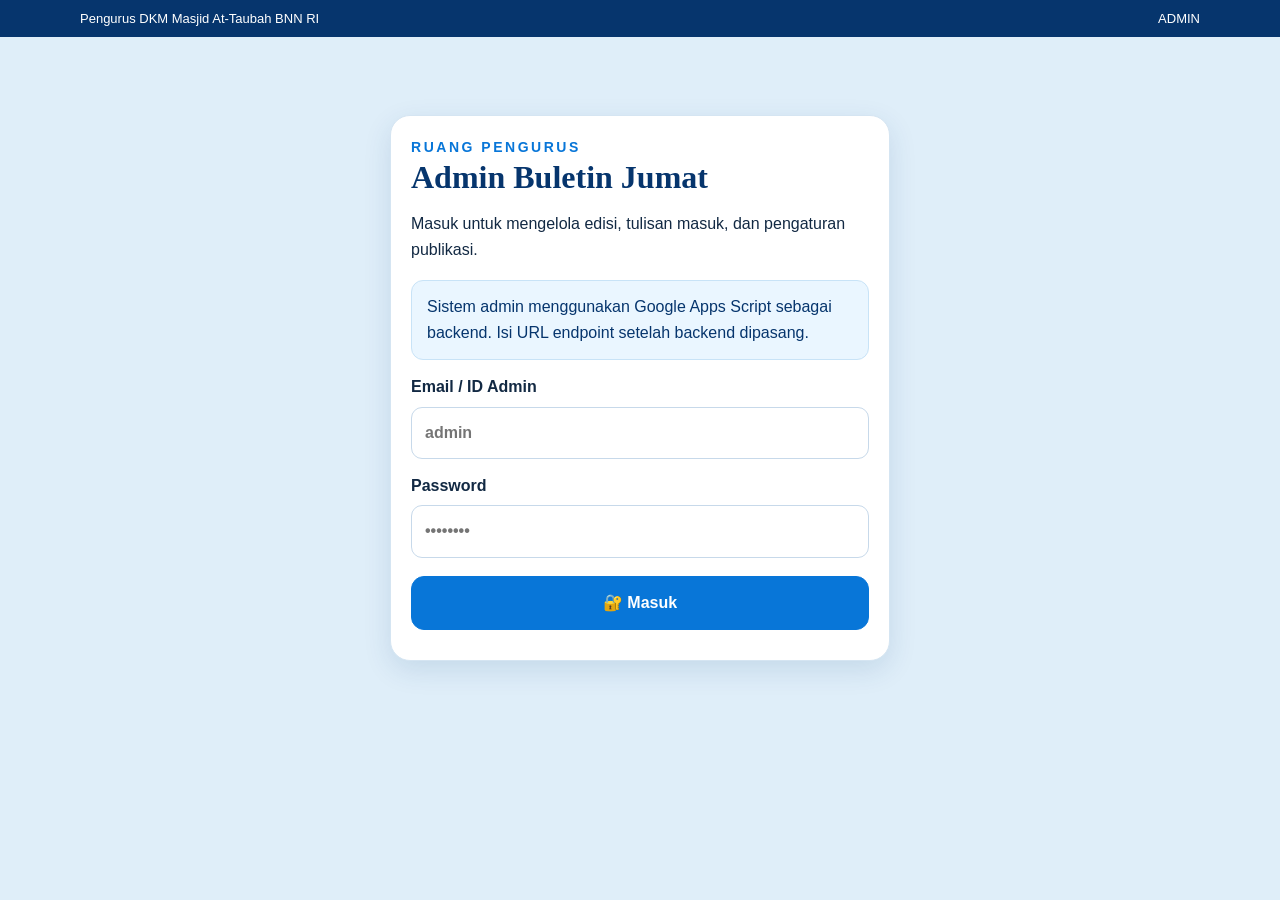
==== admin/index.html @ b2e0b0b0 "Add files via upload" ====
<!doctype html>
<html lang="id">
<head>
<meta charset="utf-8"><meta name="viewport" content="width=device-width,initial-scale=1">
<meta name="theme-color" content="#06356d">
<title>Admin — Buletin Jumat At-Taubah</title>
<link rel="stylesheet" href="../css/style.css">
<style>
.admin-shell{max-width:1100px;margin:0 auto;padding:18px 0 40px}
.admin-head{display:flex;justify-content:space-between;align-items:center;gap:12px;margin-bottom:16px}
.admin-title{font:700 32px/1.1 Georgia,serif;color:var(--navy);margin:0}
.admin-grid{display:grid;grid-template-columns:260px 1fr;gap:16px}
.admin-nav{background:#fff;border:1px solid var(--line);border-radius:18px;padding:12px;box-shadow:0 8px 24px rgba(8,66,120,.08);height:max-content}
.admin-nav button{width:100%;border:0;background:transparent;padding:12px;text-align:left;border-radius:10px;font-weight:800;color:var(--navy);cursor:pointer}
.admin-nav button.active,.admin-nav button:hover{background:var(--sky)}
.admin-panel{background:#fff;border:1px solid var(--line);border-radius:18px;padding:22px;box-shadow:0 8px 24px rgba(8,66,120,.08)}
.admin-panel h2{font:700 26px/1.15 Georgia,serif;color:var(--navy);margin:0 0 14px}
.statgrid{display:grid;grid-template-columns:repeat(3,1fr);gap:12px}
.stat{padding:16px;border:1px solid var(--line);border-radius:14px;background:linear-gradient(145deg,#fff,#f3f9ff)}
.stat b{display:block;font-size:28px;color:var(--blue)}
.data-list{display:grid;gap:10px;margin-top:14px}
.data-item{padding:14px;border:1px solid var(--line);border-radius:12px;background:#fbfdff}
.data-item strong{color:var(--navy)}
.row{display:grid;grid-template-columns:1fr 1fr;gap:12px}
.admin-table{width:100%;border-collapse:collapse;margin-top:12px;font-size:14px}
.admin-table th,.admin-table td{border-bottom:1px solid var(--line);padding:10px;text-align:left;vertical-align:top}
.hidden{display:none!important}
.login-card{max-width:500px;margin:60px auto}
.admin-note{margin:10px 0}
textarea.admin-area{min-height:280px}
@media(max-width:760px){
 .admin-grid{grid-template-columns:1fr}.statgrid,.row{grid-template-columns:1fr}
 .admin-head{align-items:flex-start;flex-direction:column}
}
</style>
</head>
<body>
<div class="top"><div class="wrap"><span>Pengurus DKM Masjid At-Taubah BNN RI</span><span>ADMIN</span></div></div>
<main class="wrap admin-shell">
<section id="loginView" class="card login-card cardpad">
<div class="eyebrow" style="color:var(--blue)">Ruang Pengurus</div>
<h1 class="admin-title">Admin Buletin Jumat</h1>
<p>Masuk untuk mengelola edisi, tulisan masuk, dan pengaturan publikasi.</p>
<div class="info">Sistem admin menggunakan Google Apps Script sebagai backend. Isi URL endpoint setelah backend dipasang.</div>
<label>Email / ID Admin<input id="loginUser" autocomplete="username" placeholder="admin"></label>
<label>Password<input id="loginPass" type="password" autocomplete="current-password" placeholder="••••••••"></label>
<button class="btn primary" style="margin-top:18px;width:100%" onclick="login()">🔐 Masuk</button>
<div id="loginMsg" class="admin-note"></div>
</section>

<section id="dashboardView" class="hidden">
<div class="admin-head"><div><div class="eyebrow" style="color:var(--blue)">Dashboard Pengurus</div><h1 class="admin-title">Kontrol Buletin Jumat</h1></div><button class="btn" onclick="logout()">Keluar</button></div>
<div class="admin-grid">
<nav class="admin-nav">
<button class="active" data-tab="overview">📊 Ringkasan</button>
<button data-tab="editions">🕌 Kelola Edisi</button>
<button data-tab="submissions">✍️ Tulisan Masuk</button>
<button data-tab="settings">⚙️ Pengaturan</button>
</nav>
<div>
<section id="tab-overview" class="admin-panel tab">
<h2>Ringkasan</h2>
<div class="statgrid"><div class="stat"><span>Edisi terbit</span><b id="statEditions">—</b></div><div class="stat"><span>Tulisan masuk</span><b id="statSubmissions">—</b></div><div class="stat"><span>Edisi terbaru</span><b id="statLatest">—</b></div></div>
<div class="data-list" id="overviewList"></div>
</section>

<section id="tab-editions" class="admin-panel tab hidden">
<h2>Kelola Edisi</h2>
<div class="info admin-note">Buat edisi Jumat berikutnya dari panel ini. Data disimpan di backend dan dapat diterbitkan ke struktur publik sesuai konfigurasi GitHub.</div>
<div class="row">
<label>Nomor edisi<input id="edNo" placeholder="002"></label>
<label>Tanggal Jumat<input id="edDate" type="date"></label>
</div>
<label>Judul tema<input id="edTitle" placeholder="Judul Buletin Jumat"></label>
<label>Ayat Arab<textarea id="edAyah" class="admin-area" placeholder="Teks Arab ayat"></textarea></label>
<label>Terjemahan ayat<textarea id="edAyahTrans" placeholder="Terjemahan ayat"></textarea></label>
<label>Referensi ayat<input id="edAyahRef" placeholder="QS. ..."></label>
<label>Hadis Arab<textarea id="edHadith" class="admin-area" placeholder="Teks Arab hadis"></textarea></label>
<label>Terjemahan hadis<textarea id="edHadithTrans" placeholder="Terjemahan hadis"></textarea></label>
<label>Referensi hadis<input id="edHadithRef" placeholder="HR. ..."></label>
<label>Renungan utama<textarea id="edArticle" class="admin-area" placeholder="Isi renungan"></textarea></label>
<label>Untuk direnungkan<textarea id="edReflection" placeholder="Satu poin per baris"></textarea></label>
<label>Doa Arab<textarea id="edDoa" class="admin-area" placeholder="Teks Arab doa"></textarea></label>
<label>Terjemahan doa<textarea id="edDoaTrans" placeholder="Terjemahan doa"></textarea></label>
<label>Referensi doa<input id="edDoaRef" placeholder="QS. ..."></label>
<div class="form-actions"><button class="btn primary" onclick="saveEdition()">💾 Simpan Edisi</button><button class="btn wa" onclick="publishEdition()">🚀 Terbitkan Edisi</button></div>
<div id="editionMsg" class="admin-note"></div>
<div id="editionList" class="data-list"></div>
</section>

<section id="tab-submissions" class="admin-panel tab hidden">
<h2>Tulisan Masuk</h2>
<div class="info">Karena pengiriman publik dilakukan melalui WhatsApp, admin dapat mencatat naskah yang masuk di sini setelah diterima, lalu memberi status proses.</div>
<div class="data-list" id="submissionList"></div>
</section>

<section id="tab-settings" class="admin-panel tab hidden">
<h2>Pengaturan</h2>
<label>Nomor WhatsApp Redaksi<input id="waNumber" placeholder="628xxxxxxxxxx"></label>
<label>Nama Redaksi<input id="redactionName" placeholder="Redaksi Buletin Jumat"></label>
<label>URL backend Apps Script<input id="apiUrl" placeholder="https://script.google.com/macros/s/.../exec"></label>
<div class="form-actions"><button class="btn primary" onclick="saveSettings()">💾 Simpan Pengaturan</button></div>
<div id="settingsMsg" class="admin-note"></div>
</section>
</div></div>
</section>
</main>
<script>
const KEY="bt_admin_token";
let API = localStorage.getItem("bt_api_url") || "";

function apiFetch(action, options={}){
  if(!API) return Promise.reject(new Error("URL backend belum diatur."));
  const sep=API.includes("?")?"&":"?";
  const token=localStorage.getItem(KEY)||"";
  const url=API+sep+"action="+encodeURIComponent(action)+"&token="+encodeURIComponent(token);
  return fetch(url,options).then(r=>r.json());
}
function showLoginMsg(t,ok=false){document.getElementById("loginMsg").innerHTML='<div class="'+(ok?'info':'notice')+'">'+t+'</div>'}
function login(){
  const u=document.getElementById("loginUser").value.trim(), p=document.getElementById("loginPass").value;
  if(!API){showLoginMsg("Backend belum diatur. Isi URL backend pada konfigurasi browser atau pasang Apps Script terlebih dahulu.");return;}
  apiFetch("login",{method:"POST",headers:{"Content-Type":"application/json"},body:JSON.stringify({user:u,password:p})})
  .then(d=>{if(!d.ok)throw new Error(d.message||"Login gagal");localStorage.setItem(KEY,d.token);showDashboard();})
  .catch(e=>showLoginMsg(e.message));
}
function showDashboard(){document.getElementById("loginView").classList.add("hidden");document.getElementById("dashboardView").classList.remove("hidden");loadAll();}
function logout(){localStorage.removeItem(KEY);location.reload();}
document.querySelectorAll(".admin-nav button").forEach(b=>b.onclick=()=>{
 document.querySelectorAll(".admin-nav button").forEach(x=>x.classList.remove("active"));b.classList.add("active");
 document.querySelectorAll(".tab").forEach(x=>x.classList.add("hidden"));
 document.getElementById("tab-"+b.dataset.tab).classList.remove("hidden");
});
function loadAll(){
 apiFetch("dashboard").then(d=>{
  if(!d.ok)throw new Error(d.message);
  document.getElementById("statEditions").textContent=d.editions.length;
  document.getElementById("statSubmissions").textContent=d.submissions.length;
  document.getElementById("statLatest").textContent=d.latest||"—";
  document.getElementById("overviewList").innerHTML=d.editions.slice(0,5).map(e=>`<div class="data-item"><strong>Edisi ${e.no}</strong> — ${e.title}<br><span class="src">${e.date||""} • ${e.status||"draft"}</span></div>`).join("")||'<div class="info">Belum ada data.</div>';
  renderEditions(d.editions);renderSubmissions(d.submissions);renderSettings(d.settings);
 }).catch(e=>{document.getElementById("overviewList").innerHTML='<div class="notice">'+e.message+'</div>'});
}
function renderEditions(list){document.getElementById("editionList").innerHTML=list.map(e=>`<div class="data-item"><strong>Edisi ${e.no}</strong> — ${e.title}<br><span class="src">${e.date||""} • ${e.status||"draft"}</span><br><button class="btn" style="margin-top:8px" onclick='loadEdition(${JSON.stringify(e.no)})'>Edit</button></div>`).join("")||'<div class="info">Belum ada edisi.</div>'}
function renderSubmissions(list){document.getElementById("submissionList").innerHTML=list.map(s=>`<div class="data-item"><strong>${escapeHtml(s.title||"Tanpa judul")}</strong><br>${escapeHtml(s.name||"")} • ${escapeHtml(s.wa||"")}<br><span class="src">${escapeHtml(s.status||"Masuk")} • ${escapeHtml(s.created||"")}</span></div>`).join("")||'<div class="info">Belum ada tulisan tercatat.</div>'}
function renderSettings(s){if(!s)return;document.getElementById("waNumber").value=s.waNumber||"";document.getElementById("redactionName").value=s.redactionName||"";document.getElementById("apiUrl").value=API}
function escapeHtml(x){return String(x).replace(/[&<>"']/g,m=>({"&":"&amp;","<":"&lt;",">":"&gt;","\"":"&quot;","'":"&#039;"}[m]))}
function payloadEdition(){
 return {no:document.getElementById("edNo").value.trim(),date:document.getElementById("edDate").value,title:document.getElementById("edTitle").value,
 ayah:document.getElementById("edAyah").value,ayahTrans:document.getElementById("edAyahTrans").value,ayahRef:document.getElementById("edAyahRef").value,
 hadith:document.getElementById("edHadith").value,hadithTrans:document.getElementById("edHadithTrans").value,hadithRef:document.getElementById("edHadithRef").value,
 article:document.getElementById("edArticle").value,reflection:document.getElementById("edReflection").value,doa:document.getElementById("edDoa").value,doaTrans:document.getElementById("edDoaTrans").value,doaRef:document.getElementById("edDoaRef").value};
}
function saveEdition(){apiFetch("saveEdition",{method:"POST",headers:{"Content-Type":"application/json"},body:JSON.stringify(payloadEdition())}).then(d=>{document.getElementById("editionMsg").innerHTML='<div class="'+(d.ok?'info':'notice')+'">'+d.message+'</div>';if(d.ok)loadAll()}).catch(e=>document.getElementById("editionMsg").innerHTML='<div class="notice">'+e.message+'</div>')}
function publishEdition(){apiFetch("publishEdition",{method:"POST",headers:{"Content-Type":"application/json"},body:JSON.stringify(payloadEdition())}).then(d=>{document.getElementById("editionMsg").innerHTML='<div class="'+(d.ok?'info':'notice')+'">'+d.message+'</div>';if(d.ok)loadAll()}).catch(e=>document.getElementById("editionMsg").innerHTML='<div class="notice">'+e.message+'</div>')}
function loadEdition(no){apiFetch("getEdition",{method:"POST",headers:{"Content-Type":"application/json"},body:JSON.stringify({no})}).then(d=>{if(!d.ok)throw new Error(d.message);const e=d.edition;for(const [id,val] of Object.entries({edNo:e.no,edDate:e.date,edTitle:e.title,edAyah:e.ayah,edAyahTrans:e.ayahTrans,edAyahRef:e.ayahRef,edHadith:e.hadith,edHadithTrans:e.hadithTrans,edHadithRef:e.hadithRef,edArticle:e.article,edReflection:e.reflection,edDoa:e.doa,edDoaTrans:e.doaTrans,edDoaRef:e.doaRef}))document.getElementById(id).value=val||"";window.scrollTo({top:document.getElementById("tab-editions").offsetTop-20,behavior:"smooth"})}).catch(e=>alert(e.message))}
function saveSettings(){
 const data={waNumber:document.getElementById("waNumber").value.trim(),redactionName:document.getElementById("redactionName").value.trim()};
 API=document.getElementById("apiUrl").value.trim();localStorage.setItem("bt_api_url",API);
 if(!API){document.getElementById("settingsMsg").innerHTML='<div class="notice">URL backend belum diisi.</div>';return;}
 apiFetch("saveSettings",{method:"POST",headers:{"Content-Type":"application/json"},body:JSON.stringify(data)}).then(d=>document.getElementById("settingsMsg").innerHTML='<div class="'+(d.ok?'info':'notice')+'">'+d.message+'</div>').catch(e=>document.getElementById("settingsMsg").innerHTML='<div class="notice">'+e.message+'</div>')
}
if(localStorage.getItem(KEY) && API) showDashboard();
</script>
</body></html>
---- css/style.css ----
:root{
--blue:#0876d8;--blue2:#075bb3;--navy:#06356d;--sky:#eaf6ff;
--gold:#d8ad4b;--gold-light:#f6e4ad;--green:#159149;--ink:#122943;
--muted:#687b91;--line:#d5e5f2;--white:#fff;--danger:#a33a3a;
}
*{box-sizing:border-box}
html{scroll-behavior:smooth}
body{margin:0;background:#dfeef9;color:var(--ink);font-family:Arial,Helvetica,sans-serif;line-height:1.65}
a{color:inherit;text-decoration:none}
button,input,select,textarea{font:inherit}
.wrap{width:min(1120px,calc(100% - 24px));margin:auto}

.top{background:var(--navy);color:#fff;font-size:13px;padding:8px 0}
.top .wrap{display:flex;justify-content:space-between;gap:12px}

.mast{
background:
radial-gradient(circle at 13% 20%,rgba(255,255,255,.16),transparent 24%),
radial-gradient(circle at 92% 8%,rgba(255,255,255,.16),transparent 30%),
linear-gradient(125deg,#065eb9,#0a87e8 60%,#dcefff);
color:#fff;position:relative;overflow:hidden
}
.mast:after{content:"";position:absolute;left:-4%;right:-4%;bottom:-105px;height:180px;background:rgba(255,255,255,.11);border-radius:50%}
.mast-inner{position:relative;z-index:2;display:grid;grid-template-columns:170px 1fr 270px;align-items:center;gap:22px;padding:28px 0 36px}
.logo{width:145px;height:145px;object-fit:cover;border:5px solid rgba(255,255,255,.85);border-radius:18px;box-shadow:0 12px 30px rgba(0,30,80,.24)}
.eyebrow{letter-spacing:.18em;text-transform:uppercase;font-size:14px;font-weight:900}
.bigtitle{font-family:Georgia,"Times New Roman",serif;font-size:clamp(42px,7vw,78px);line-height:.84;margin:8px 0 13px}
.bigtitle span{display:block}
.brandline{font-size:22px;font-weight:900;letter-spacing:.05em}
.tagline{font-style:italic;opacity:.93;margin-top:5px}
.mast-quote{font:19px/1.45 Georgia,"Times New Roman",serif;border-left:3px solid var(--gold-light);padding:18px 0 18px 18px}

.edbar{background:var(--navy);color:#fff}
.edbar .wrap{display:flex;justify-content:space-between;gap:12px;flex-wrap:wrap;padding:11px 0;font-size:13px;font-weight:900}

.page{padding:22px 0}
.layout{display:grid;grid-template-columns:1fr 1.25fr;gap:18px}
.card{background:#fff;border:1px solid var(--line);border-radius:20px;box-shadow:0 9px 28px rgba(8,66,120,.12);overflow:hidden}
.cardpad{padding:20px}
.ribbon{display:inline-flex;align-items:center;gap:9px;background:linear-gradient(90deg,var(--blue2),var(--blue));color:#fff;padding:9px 16px;border-radius:0 14px 14px 0;font-weight:900;letter-spacing:.03em}
.ribbon i{font-style:normal;font-size:19px}
.ayah{background:linear-gradient(145deg,#fbfeff,#e8f5ff)}
.ayahbody{text-align:center;padding:18px 20px 22px}
.ar{direction:rtl;text-align:center;font-family:"Noto Naskh Arabic","Amiri","Traditional Arabic",serif;font-size:clamp(31px,5vw,51px);line-height:1.9}
.ar.small{font-size:28px}
.trans{font:18px/1.55 Georgia,"Times New Roman",serif;margin:8px auto;max-width:700px}
.src{font-size:13px;color:var(--muted);font-weight:800}
.hadithbody{padding:17px 20px 20px;background:linear-gradient(145deg,#fff,#f5faff)}
.hadithbody .ar{font-size:29px}

.article{position:relative}
.article h1{font:700 34px/1.1 Georgia,"Times New Roman",serif;margin:10px 0 5px;color:var(--navy)}
.by{color:var(--muted);font-size:13px;margin-bottom:15px}
.article p{font-size:16px;margin:0 0 14px}
.quote{background:#f2f8fd;border-left:5px solid var(--gold);padding:16px 18px;margin:18px 0;border-radius:0 14px 14px 0;font:italic 18px/1.5 Georgia,"Times New Roman",serif}
.sidequote{background:linear-gradient(160deg,#f9fcff,#e7f4ff);text-align:center;padding:22px}
.sidequote .mark{font:700 60px/1 Georgia,serif;color:var(--blue)}
.sidequote p{font:20px/1.55 Georgia,serif;margin:5px 0}

.lower{display:grid;grid-template-columns:1fr 1fr;gap:18px;margin-top:18px}
.reflection{background:#fffdf7}
.reflection li{margin:10px 0}
.doa{background:linear-gradient(145deg,#f7fcff,#eaf7ff)}

.donation{margin-top:18px;background:linear-gradient(135deg,#f8fcff,#e7f4ff)}
.donation-grid{display:grid;grid-template-columns:1fr 300px;gap:18px;align-items:center;padding:20px}
.donation h2{font:700 28px/1.1 Georgia,serif;margin:5px 0 10px;color:var(--navy)}
.checks{list-style:none;padding:0;margin:15px 0}
.checks li{margin:7px 0}
.checks li:before{content:"✓";display:inline-grid;place-items:center;width:21px;height:21px;border-radius:50%;background:var(--green);color:#fff;font-weight:900;margin-right:8px}
.qris{background:#fff;border:2px dashed #a8c6df;border-radius:18px;min-height:285px;display:grid;place-items:center;text-align:center;padding:18px}
.qr-placeholder{width:180px;height:180px;border:2px solid #a8c6df;border-radius:14px;display:grid;place-items:center;background:#f8fbff;color:var(--blue2);font-weight:900}

.actions{display:grid;grid-template-columns:1fr 1fr;gap:10px;margin-top:18px}
.btn{display:flex;justify-content:center;align-items:center;gap:8px;padding:13px 12px;border-radius:13px;border:1px solid #bdd5ed;background:#fff;color:var(--navy);font-weight:900;cursor:pointer;text-align:center}
.btn.primary{background:var(--blue);border-color:var(--blue);color:#fff}
.btn.wa{background:var(--green);border-color:var(--green);color:#fff}
.btn.danger{color:var(--danger)}
.btn:focus{outline:3px solid rgba(8,118,216,.18);outline-offset:2px}
.submit{margin-top:18px;background:#fff;border-radius:18px;border:1px solid var(--line);padding:16px 18px;display:flex;justify-content:space-between;align-items:center;gap:12px;box-shadow:0 7px 20px rgba(8,66,120,.08)}

.footer{margin-top:22px;background:linear-gradient(135deg,#042e60,#087bdc);color:#fff;position:relative;overflow:hidden}
.footer:after{content:"";position:absolute;left:0;right:0;bottom:0;height:95px;background:rgba(255,255,255,.06);clip-path:polygon(0 70%,5% 50%,10% 68%,16% 45%,22% 67%,28% 48%,35% 70%,42% 42%,49% 69%,57% 45%,64% 70%,71% 47%,78% 68%,85% 42%,92% 70%,100% 48%,100% 100%,0 100%)}
.footer .wrap{position:relative;z-index:2;padding:26px 0 34px;display:flex;justify-content:space-between;gap:20px}
.footer strong{font-size:18px}.footer small{opacity:.88}

.notice{padding:13px 15px;background:#fff8e3;border:1px solid #efd28a;border-radius:12px;color:#5c4a19}
.info{padding:13px 15px;background:var(--sky);border:1px solid #c8e3f7;border-radius:12px;color:var(--navy)}
.form-page{padding:20px 0}
.form-card{max-width:900px;margin:0 auto;background:#fff;border-radius:20px;padding:24px;box-shadow:0 9px 28px rgba(8,66,120,.12);border:1px solid var(--line)}
.form-title{font:700 34px/1.1 Georgia,serif;color:var(--navy);margin:8px 0}
.section-label{margin-top:24px;color:var(--navy);font-weight:900;border-bottom:2px solid #e1edf6;padding-bottom:7px}
label{display:block;font-weight:800;margin-top:14px}
input,select,textarea{width:100%;padding:12px 13px;border:1px solid #c7d9ea;border-radius:11px;margin-top:6px;background:#fff}
input:focus,select:focus,textarea:focus{outline:3px solid rgba(8,118,216,.12);border-color:var(--blue)}
textarea{min-height:190px;resize:vertical}
input[type=file]{padding:9px}
.checkline{font-weight:500!important;display:flex;gap:9px;align-items:flex-start}
.checkline input{width:auto;margin-top:6px}
.form-actions{display:grid;grid-template-columns:1fr 1fr;gap:10px;margin-top:20px}
.status{margin-top:16px}
.archive{display:grid;grid-template-columns:repeat(3,1fr);gap:14px}
.archive .card{padding:18px}
.archive h3{margin:7px 0;color:var(--navy);font-family:Georgia,serif}

@media(max-width:850px){
 .mast-inner{grid-template-columns:90px 1fr}
 .logo{width:84px;height:84px}
 .mast-quote{grid-column:1/-1}
 .layout,.donation-grid{grid-template-columns:1fr}
 .lower{grid-template-columns:1fr}
 .archive{grid-template-columns:1fr 1fr}
}
@media(max-width:560px){
 .wrap{width:calc(100% - 16px)}
 .bigtitle{font-size:42px}
 .brandline{font-size:17px}
 .mast-inner{padding:18px 0 26px}
 .mast-quote{font-size:16px}
 .edbar .wrap{font-size:12px}
 .cardpad,.ayahbody,.hadithbody{padding:16px}
 .article h1{font-size:29px}
 .actions{grid-template-columns:1fr 1fr}
 .submit{align-items:flex-start;flex-direction:column}
 .footer .wrap{flex-direction:column}
 .form-card{padding:16px}
 .form-title{font-size:29px}
 .form-actions{grid-template-columns:1fr}
 .archive{grid-template-columns:1fr}
}
@media print{
 body{background:#fff}.top,.actions,.submit{display:none!important}
 .card{box-shadow:none}.page{padding:8px 0}.footer{margin-top:8px}
}



@media(max-width:560px){.actions{grid-template-columns:1fr}}
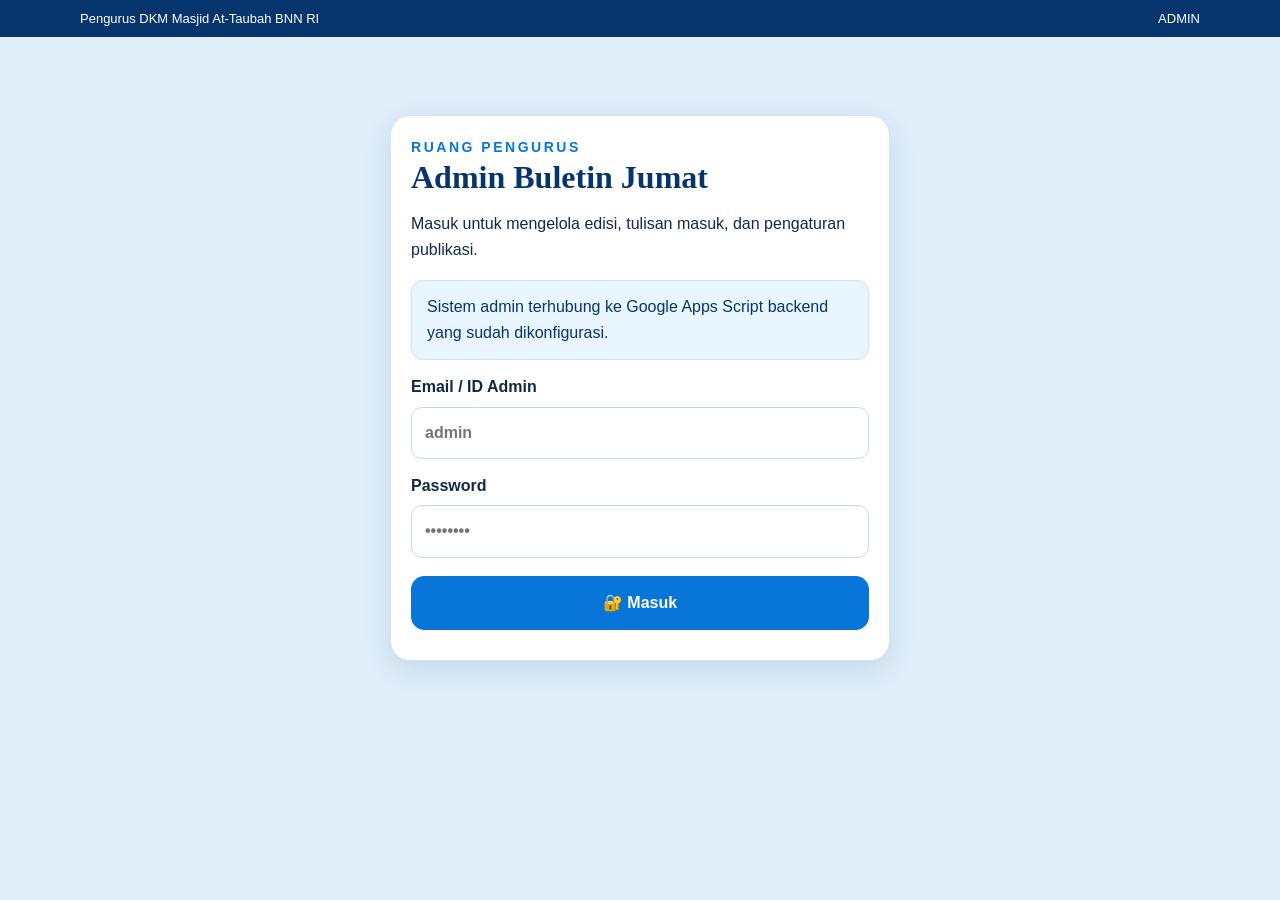
==== commit 2a56c49f: "Add files via upload" ====
--- a/admin/index.html
+++ b/admin/index.html
@@ -41,7 +41,7 @@
 <div class="eyebrow" style="color:var(--blue)">Ruang Pengurus</div>
 <h1 class="admin-title">Admin Buletin Jumat</h1>
 <p>Masuk untuk mengelola edisi, tulisan masuk, dan pengaturan publikasi.</p>
-<div class="info">Sistem admin menggunakan Google Apps Script sebagai backend. Isi URL endpoint setelah backend dipasang.</div>
+<div class="info">Sistem admin terhubung ke Google Apps Script backend yang sudah dikonfigurasi.</div>
 <label>Email / ID Admin<input id="loginUser" autocomplete="username" placeholder="admin"></label>
 <label>Password<input id="loginPass" type="password" autocomplete="current-password" placeholder="••••••••"></label>
 <button class="btn primary" style="margin-top:18px;width:100%" onclick="login()">🔐 Masuk</button>
@@ -107,7 +107,8 @@
 </main>
 <script>
 const KEY="bt_admin_token";
-let API = localStorage.getItem("bt_api_url") || "";
+const DEFAULT_API="https://script.google.com/macros/s/AKfycbzlzU4MrICT-K2VKofOH6EZOzpnh1L8S2KmSnaTEIpApq619AzHram7COGBsvFhbdulrA/exec";
+let API = localStorage.getItem("bt_api_url") || DEFAULT_API;
 
 function apiFetch(action, options={}){
   if(!API) return Promise.reject(new Error("URL backend belum diatur."));
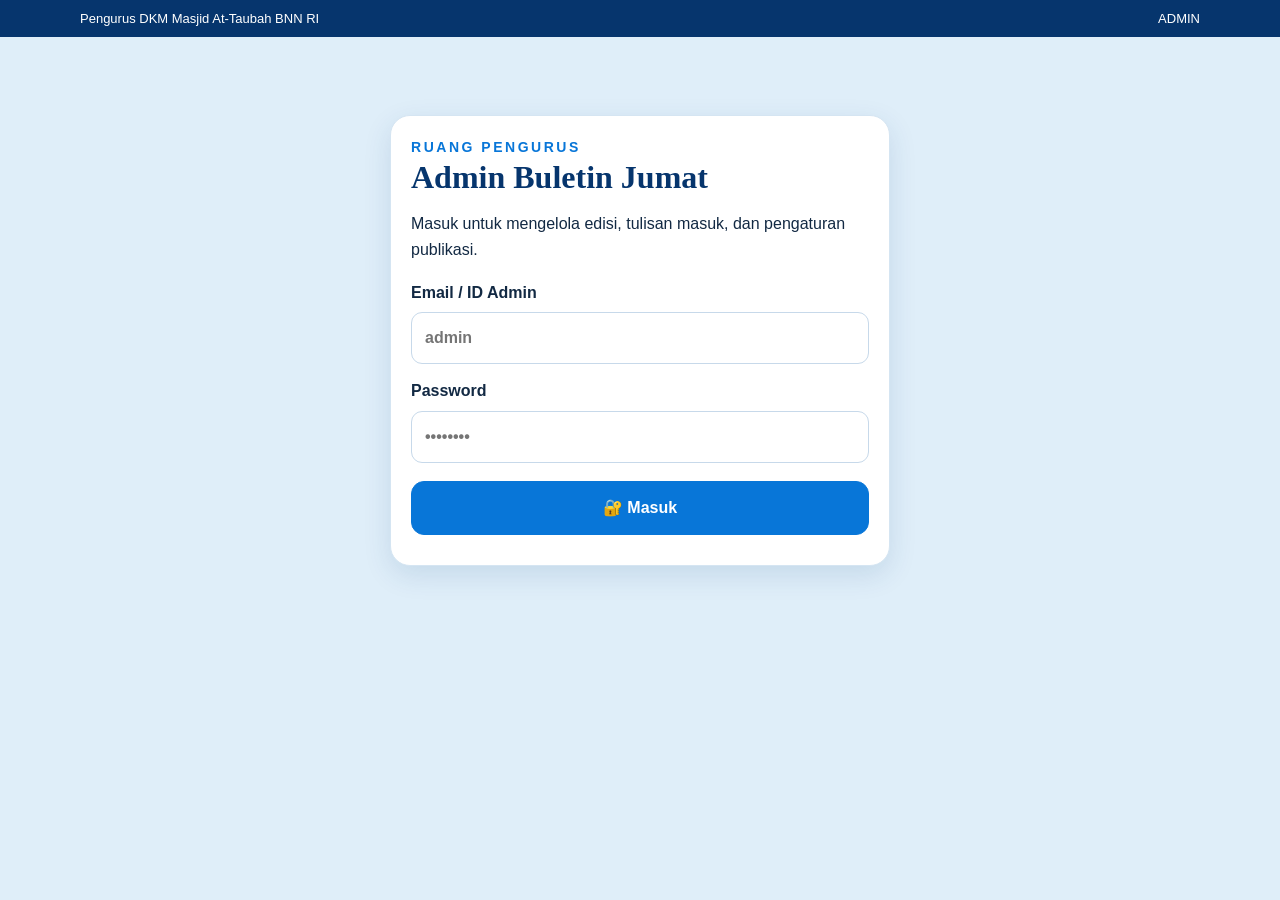
==== commit 1800c373: "Add files via upload" ====
--- a/admin/index.html
+++ b/admin/index.html
@@ -41,7 +41,6 @@
 <div class="eyebrow" style="color:var(--blue)">Ruang Pengurus</div>
 <h1 class="admin-title">Admin Buletin Jumat</h1>
 <p>Masuk untuk mengelola edisi, tulisan masuk, dan pengaturan publikasi.</p>
-<div class="info">Sistem admin terhubung ke Google Apps Script backend yang sudah dikonfigurasi.</div>
 <label>Email / ID Admin<input id="loginUser" autocomplete="username" placeholder="admin"></label>
 <label>Password<input id="loginPass" type="password" autocomplete="current-password" placeholder="••••••••"></label>
 <button class="btn primary" style="margin-top:18px;width:100%" onclick="login()">🔐 Masuk</button>
@@ -115,15 +114,25 @@
   const sep=API.includes("?")?"&":"?";
   const token=localStorage.getItem(KEY)||"";
   const url=API+sep+"action="+encodeURIComponent(action)+"&token="+encodeURIComponent(token);
-  return fetch(url,options).then(r=>r.json());
+  const cfg={...options};
+  if(cfg.body && typeof cfg.body === "object") cfg.body=JSON.stringify(cfg.body);
+  // Apps Script tidak perlu preflight CORS untuk request text/plain.
+  // Hindari Content-Type: application/json karena browser akan mengirim OPTIONS.
+  if(cfg.method && cfg.method.toUpperCase()==="POST"){
+    cfg.headers={"Content-Type":"text/plain;charset=utf-8"};
+  }
+  return fetch(url,cfg).then(async r=>{
+    const text=await r.text();
+    try{return JSON.parse(text)}catch(_){throw new Error("Backend tidak mengembalikan JSON. Periksa deployment Google Apps Script.")}
+  });
 }
 function showLoginMsg(t,ok=false){document.getElementById("loginMsg").innerHTML='<div class="'+(ok?'info':'notice')+'">'+t+'</div>'}
 function login(){
   const u=document.getElementById("loginUser").value.trim(), p=document.getElementById("loginPass").value;
   if(!API){showLoginMsg("Backend belum diatur. Isi URL backend pada konfigurasi browser atau pasang Apps Script terlebih dahulu.");return;}
-  apiFetch("login",{method:"POST",headers:{"Content-Type":"application/json"},body:JSON.stringify({user:u,password:p})})
+  apiFetch("login",{method:"POST",body:{user:u,password:p}})
   .then(d=>{if(!d.ok)throw new Error(d.message||"Login gagal");localStorage.setItem(KEY,d.token);showDashboard();})
-  .catch(e=>showLoginMsg(e.message));
+  .catch(e=>showLoginMsg(e.message || "Tidak dapat menghubungi backend Google Apps Script."));
 }
 function showDashboard(){document.getElementById("loginView").classList.add("hidden");document.getElementById("dashboardView").classList.remove("hidden");loadAll();}
 function logout(){localStorage.removeItem(KEY);location.reload();}
@@ -152,14 +161,14 @@
  hadith:document.getElementById("edHadith").value,hadithTrans:document.getElementById("edHadithTrans").value,hadithRef:document.getElementById("edHadithRef").value,
  article:document.getElementById("edArticle").value,reflection:document.getElementById("edReflection").value,doa:document.getElementById("edDoa").value,doaTrans:document.getElementById("edDoaTrans").value,doaRef:document.getElementById("edDoaRef").value};
 }
-function saveEdition(){apiFetch("saveEdition",{method:"POST",headers:{"Content-Type":"application/json"},body:JSON.stringify(payloadEdition())}).then(d=>{document.getElementById("editionMsg").innerHTML='<div class="'+(d.ok?'info':'notice')+'">'+d.message+'</div>';if(d.ok)loadAll()}).catch(e=>document.getElementById("editionMsg").innerHTML='<div class="notice">'+e.message+'</div>')}
-function publishEdition(){apiFetch("publishEdition",{method:"POST",headers:{"Content-Type":"application/json"},body:JSON.stringify(payloadEdition())}).then(d=>{document.getElementById("editionMsg").innerHTML='<div class="'+(d.ok?'info':'notice')+'">'+d.message+'</div>';if(d.ok)loadAll()}).catch(e=>document.getElementById("editionMsg").innerHTML='<div class="notice">'+e.message+'</div>')}
-function loadEdition(no){apiFetch("getEdition",{method:"POST",headers:{"Content-Type":"application/json"},body:JSON.stringify({no})}).then(d=>{if(!d.ok)throw new Error(d.message);const e=d.edition;for(const [id,val] of Object.entries({edNo:e.no,edDate:e.date,edTitle:e.title,edAyah:e.ayah,edAyahTrans:e.ayahTrans,edAyahRef:e.ayahRef,edHadith:e.hadith,edHadithTrans:e.hadithTrans,edHadithRef:e.hadithRef,edArticle:e.article,edReflection:e.reflection,edDoa:e.doa,edDoaTrans:e.doaTrans,edDoaRef:e.doaRef}))document.getElementById(id).value=val||"";window.scrollTo({top:document.getElementById("tab-editions").offsetTop-20,behavior:"smooth"})}).catch(e=>alert(e.message))}
+function saveEdition(){apiFetch("saveEdition",{method:"POST",body:payloadEdition()}).then(d=>{document.getElementById("editionMsg").innerHTML='<div class="'+(d.ok?'info':'notice')+'">'+d.message+'</div>';if(d.ok)loadAll()}).catch(e=>document.getElementById("editionMsg").innerHTML='<div class="notice">'+e.message+'</div>')}
+function publishEdition(){apiFetch("publishEdition",{method:"POST",body:payloadEdition()}).then(d=>{document.getElementById("editionMsg").innerHTML='<div class="'+(d.ok?'info':'notice')+'">'+d.message+'</div>';if(d.ok)loadAll()}).catch(e=>document.getElementById("editionMsg").innerHTML='<div class="notice">'+e.message+'</div>')}
+function loadEdition(no){apiFetch("getEdition",{method:"POST",body:{no}}).then(d=>{if(!d.ok)throw new Error(d.message);const e=d.edition;for(const [id,val] of Object.entries({edNo:e.no,edDate:e.date,edTitle:e.title,edAyah:e.ayah,edAyahTrans:e.ayahTrans,edAyahRef:e.ayahRef,edHadith:e.hadith,edHadithTrans:e.hadithTrans,edHadithRef:e.hadithRef,edArticle:e.article,edReflection:e.reflection,edDoa:e.doa,edDoaTrans:e.doaTrans,edDoaRef:e.doaRef}))document.getElementById(id).value=val||"";window.scrollTo({top:document.getElementById("tab-editions").offsetTop-20,behavior:"smooth"})}).catch(e=>alert(e.message))}
 function saveSettings(){
  const data={waNumber:document.getElementById("waNumber").value.trim(),redactionName:document.getElementById("redactionName").value.trim()};
  API=document.getElementById("apiUrl").value.trim();localStorage.setItem("bt_api_url",API);
  if(!API){document.getElementById("settingsMsg").innerHTML='<div class="notice">URL backend belum diisi.</div>';return;}
- apiFetch("saveSettings",{method:"POST",headers:{"Content-Type":"application/json"},body:JSON.stringify(data)}).then(d=>document.getElementById("settingsMsg").innerHTML='<div class="'+(d.ok?'info':'notice')+'">'+d.message+'</div>').catch(e=>document.getElementById("settingsMsg").innerHTML='<div class="notice">'+e.message+'</div>')
+ apiFetch("saveSettings",{method:"POST",body:data}).then(d=>document.getElementById("settingsMsg").innerHTML='<div class="'+(d.ok?'info':'notice')+'">'+d.message+'</div>').catch(e=>document.getElementById("settingsMsg").innerHTML='<div class="notice">'+e.message+'</div>')
 }
 if(localStorage.getItem(KEY) && API) showDashboard();
 </script>
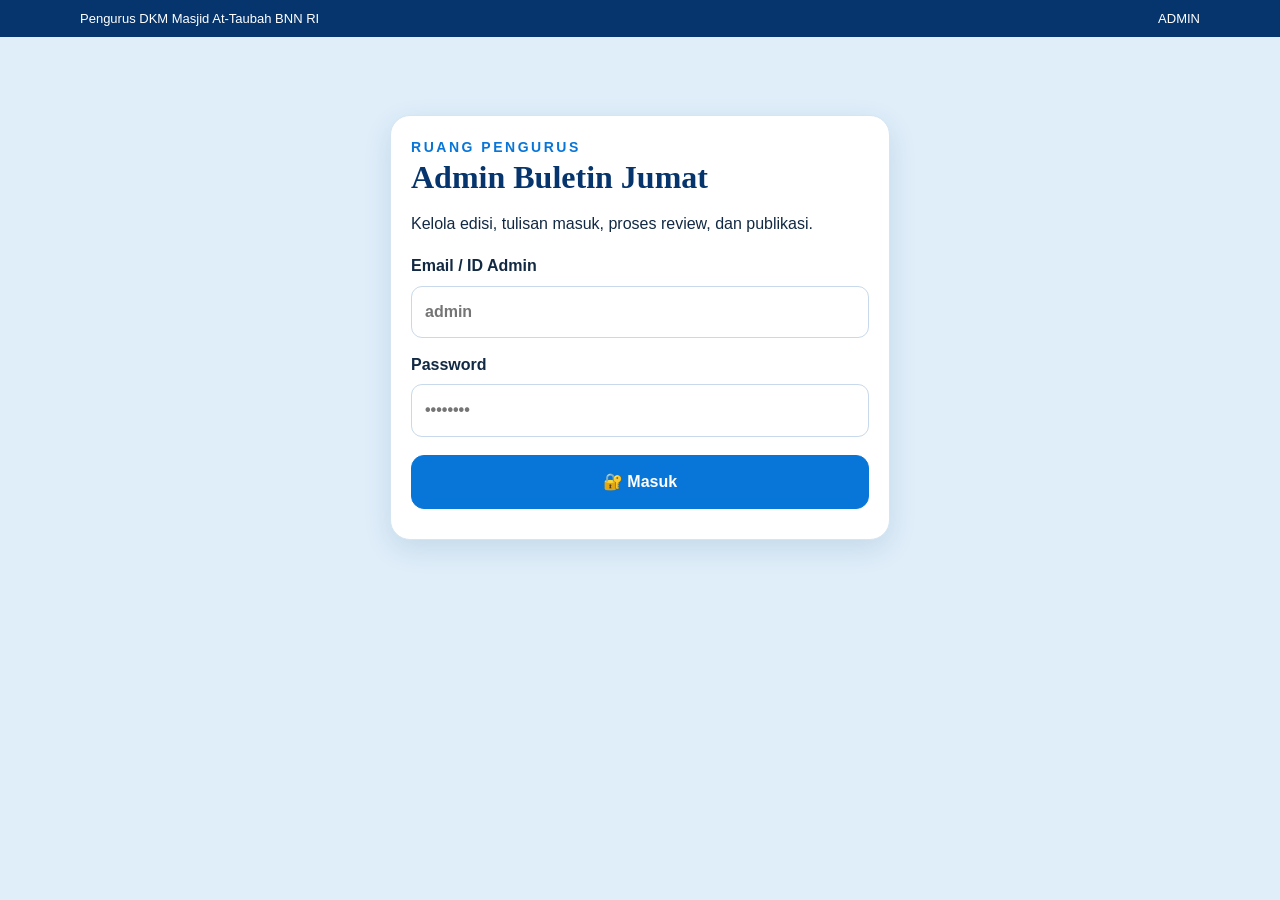
==== commit d2e7421c: "Add files via upload" ====
--- a/admin/index.html
+++ b/admin/index.html
@@ -1,175 +1,37 @@
-<!doctype html>
-<html lang="id">
-<head>
-<meta charset="utf-8"><meta name="viewport" content="width=device-width,initial-scale=1">
-<meta name="theme-color" content="#06356d">
-<title>Admin — Buletin Jumat At-Taubah</title>
-<link rel="stylesheet" href="../css/style.css">
-<style>
-.admin-shell{max-width:1100px;margin:0 auto;padding:18px 0 40px}
-.admin-head{display:flex;justify-content:space-between;align-items:center;gap:12px;margin-bottom:16px}
-.admin-title{font:700 32px/1.1 Georgia,serif;color:var(--navy);margin:0}
-.admin-grid{display:grid;grid-template-columns:260px 1fr;gap:16px}
-.admin-nav{background:#fff;border:1px solid var(--line);border-radius:18px;padding:12px;box-shadow:0 8px 24px rgba(8,66,120,.08);height:max-content}
-.admin-nav button{width:100%;border:0;background:transparent;padding:12px;text-align:left;border-radius:10px;font-weight:800;color:var(--navy);cursor:pointer}
-.admin-nav button.active,.admin-nav button:hover{background:var(--sky)}
-.admin-panel{background:#fff;border:1px solid var(--line);border-radius:18px;padding:22px;box-shadow:0 8px 24px rgba(8,66,120,.08)}
-.admin-panel h2{font:700 26px/1.15 Georgia,serif;color:var(--navy);margin:0 0 14px}
-.statgrid{display:grid;grid-template-columns:repeat(3,1fr);gap:12px}
-.stat{padding:16px;border:1px solid var(--line);border-radius:14px;background:linear-gradient(145deg,#fff,#f3f9ff)}
-.stat b{display:block;font-size:28px;color:var(--blue)}
-.data-list{display:grid;gap:10px;margin-top:14px}
-.data-item{padding:14px;border:1px solid var(--line);border-radius:12px;background:#fbfdff}
-.data-item strong{color:var(--navy)}
-.row{display:grid;grid-template-columns:1fr 1fr;gap:12px}
-.admin-table{width:100%;border-collapse:collapse;margin-top:12px;font-size:14px}
-.admin-table th,.admin-table td{border-bottom:1px solid var(--line);padding:10px;text-align:left;vertical-align:top}
-.hidden{display:none!important}
-.login-card{max-width:500px;margin:60px auto}
-.admin-note{margin:10px 0}
-textarea.admin-area{min-height:280px}
-@media(max-width:760px){
- .admin-grid{grid-template-columns:1fr}.statgrid,.row{grid-template-columns:1fr}
- .admin-head{align-items:flex-start;flex-direction:column}
-}
-</style>
-</head>
-<body>
-<div class="top"><div class="wrap"><span>Pengurus DKM Masjid At-Taubah BNN RI</span><span>ADMIN</span></div></div>
-<main class="wrap admin-shell">
-<section id="loginView" class="card login-card cardpad">
-<div class="eyebrow" style="color:var(--blue)">Ruang Pengurus</div>
-<h1 class="admin-title">Admin Buletin Jumat</h1>
-<p>Masuk untuk mengelola edisi, tulisan masuk, dan pengaturan publikasi.</p>
-<label>Email / ID Admin<input id="loginUser" autocomplete="username" placeholder="admin"></label>
-<label>Password<input id="loginPass" type="password" autocomplete="current-password" placeholder="••••••••"></label>
-<button class="btn primary" style="margin-top:18px;width:100%" onclick="login()">🔐 Masuk</button>
-<div id="loginMsg" class="admin-note"></div>
-</section>
-
-<section id="dashboardView" class="hidden">
-<div class="admin-head"><div><div class="eyebrow" style="color:var(--blue)">Dashboard Pengurus</div><h1 class="admin-title">Kontrol Buletin Jumat</h1></div><button class="btn" onclick="logout()">Keluar</button></div>
-<div class="admin-grid">
-<nav class="admin-nav">
-<button class="active" data-tab="overview">📊 Ringkasan</button>
-<button data-tab="editions">🕌 Kelola Edisi</button>
-<button data-tab="submissions">✍️ Tulisan Masuk</button>
-<button data-tab="settings">⚙️ Pengaturan</button>
-</nav>
-<div>
-<section id="tab-overview" class="admin-panel tab">
-<h2>Ringkasan</h2>
-<div class="statgrid"><div class="stat"><span>Edisi terbit</span><b id="statEditions">—</b></div><div class="stat"><span>Tulisan masuk</span><b id="statSubmissions">—</b></div><div class="stat"><span>Edisi terbaru</span><b id="statLatest">—</b></div></div>
-<div class="data-list" id="overviewList"></div>
-</section>
-
-<section id="tab-editions" class="admin-panel tab hidden">
-<h2>Kelola Edisi</h2>
-<div class="info admin-note">Buat edisi Jumat berikutnya dari panel ini. Data disimpan di backend dan dapat diterbitkan ke struktur publik sesuai konfigurasi GitHub.</div>
-<div class="row">
-<label>Nomor edisi<input id="edNo" placeholder="002"></label>
-<label>Tanggal Jumat<input id="edDate" type="date"></label>
-</div>
-<label>Judul tema<input id="edTitle" placeholder="Judul Buletin Jumat"></label>
-<label>Ayat Arab<textarea id="edAyah" class="admin-area" placeholder="Teks Arab ayat"></textarea></label>
-<label>Terjemahan ayat<textarea id="edAyahTrans" placeholder="Terjemahan ayat"></textarea></label>
-<label>Referensi ayat<input id="edAyahRef" placeholder="QS. ..."></label>
-<label>Hadis Arab<textarea id="edHadith" class="admin-area" placeholder="Teks Arab hadis"></textarea></label>
-<label>Terjemahan hadis<textarea id="edHadithTrans" placeholder="Terjemahan hadis"></textarea></label>
-<label>Referensi hadis<input id="edHadithRef" placeholder="HR. ..."></label>
-<label>Renungan utama<textarea id="edArticle" class="admin-area" placeholder="Isi renungan"></textarea></label>
-<label>Untuk direnungkan<textarea id="edReflection" placeholder="Satu poin per baris"></textarea></label>
-<label>Doa Arab<textarea id="edDoa" class="admin-area" placeholder="Teks Arab doa"></textarea></label>
-<label>Terjemahan doa<textarea id="edDoaTrans" placeholder="Terjemahan doa"></textarea></label>
-<label>Referensi doa<input id="edDoaRef" placeholder="QS. ..."></label>
-<div class="form-actions"><button class="btn primary" onclick="saveEdition()">💾 Simpan Edisi</button><button class="btn wa" onclick="publishEdition()">🚀 Terbitkan Edisi</button></div>
-<div id="editionMsg" class="admin-note"></div>
-<div id="editionList" class="data-list"></div>
-</section>
-
-<section id="tab-submissions" class="admin-panel tab hidden">
-<h2>Tulisan Masuk</h2>
-<div class="info">Karena pengiriman publik dilakukan melalui WhatsApp, admin dapat mencatat naskah yang masuk di sini setelah diterima, lalu memberi status proses.</div>
-<div class="data-list" id="submissionList"></div>
-</section>
-
-<section id="tab-settings" class="admin-panel tab hidden">
-<h2>Pengaturan</h2>
-<label>Nomor WhatsApp Redaksi<input id="waNumber" placeholder="628xxxxxxxxxx"></label>
-<label>Nama Redaksi<input id="redactionName" placeholder="Redaksi Buletin Jumat"></label>
-<label>URL backend Apps Script<input id="apiUrl" placeholder="https://script.google.com/macros/s/.../exec"></label>
-<div class="form-actions"><button class="btn primary" onclick="saveSettings()">💾 Simpan Pengaturan</button></div>
-<div id="settingsMsg" class="admin-note"></div>
-</section>
-</div></div>
-</section>
-</main>
+<!doctype html><html lang="id"><head><meta charset="utf-8"><meta name="viewport" content="width=device-width,initial-scale=1"><meta name="theme-color" content="#06356d"><title>Admin — Buletin Jumat At-Taubah</title><link rel="stylesheet" href="../css/style.css"><style>
+.admin-shell{max-width:1100px;margin:0 auto;padding:18px 0 40px}.admin-head{display:flex;justify-content:space-between;align-items:center;gap:12px;margin-bottom:16px}.admin-title{font:700 32px/1.1 Georgia,serif;color:var(--navy);margin:0}.admin-grid{display:grid;grid-template-columns:260px 1fr;gap:16px}.admin-nav{background:#fff;border:1px solid var(--line);border-radius:18px;padding:12px;box-shadow:0 8px 24px rgba(8,66,120,.08);height:max-content}.admin-nav button{width:100%;border:0;background:transparent;padding:12px;text-align:left;border-radius:10px;font-weight:800;color:var(--navy);cursor:pointer}.admin-nav button.active,.admin-nav button:hover{background:var(--sky)}.admin-panel{background:#fff;border:1px solid var(--line);border-radius:18px;padding:22px;box-shadow:0 8px 24px rgba(8,66,120,.08)}.admin-panel h2{font:700 26px/1.15 Georgia,serif;color:var(--navy);margin:0 0 14px}.statgrid{display:grid;grid-template-columns:repeat(4,1fr);gap:12px}.stat{padding:16px;border:1px solid var(--line);border-radius:14px;background:linear-gradient(145deg,#fff,#f3f9ff)}.stat b{display:block;font-size:28px;color:var(--blue)}.data-list{display:grid;gap:10px;margin-top:14px}.data-item{padding:14px;border:1px solid var(--line);border-radius:12px;background:#fbfdff}.data-item strong{color:var(--navy)}.row{display:grid;grid-template-columns:1fr 1fr;gap:12px}.admin-table{width:100%;border-collapse:collapse;margin-top:12px;font-size:14px}.admin-table th,.admin-table td{border-bottom:1px solid var(--line);padding:10px;text-align:left;vertical-align:top}.hidden{display:none!important}.login-card{max-width:500px;margin:60px auto}.admin-note{margin:10px 0}textarea.admin-area{min-height:280px}.status{display:inline-block;padding:5px 9px;border-radius:999px;font-weight:800;font-size:12px;background:#eef5ff;color:#124f8a}.status.review{background:#fff3cd;color:#705400}.status.approved{background:#e5f7eb;color:#166534}.status.published{background:#dff7e8;color:#116b3a}.status.draft{background:#edf1f5;color:#4b5563}.status.revisi{background:#fde8e8;color:#991b1b}.toolrow{display:flex;gap:8px;flex-wrap:wrap;margin:8px 0}.toolrow button{border:1px solid var(--line);background:#fff;padding:8px 10px;border-radius:9px;font-weight:700;cursor:pointer}.reviewbox{margin-top:14px;padding:14px;border:1px dashed #b9cbe0;border-radius:12px;background:#f7fbff}.review-url{word-break:break-all}.smallbtn{padding:8px 11px!important;font-size:13px!important;width:auto!important}.danger{border-color:#e8b4b4!important;color:#8a1c1c!important}
+@media(max-width:760px){.admin-grid{grid-template-columns:1fr}.statgrid,.row{grid-template-columns:1fr}.admin-head{align-items:flex-start;flex-direction:column}}
+</style></head><body><div class="top"><div class="wrap"><span>Pengurus DKM Masjid At-Taubah BNN RI</span><span>ADMIN</span></div></div><main class="wrap admin-shell">
+<section id="loginView" class="card login-card cardpad"><div class="eyebrow" style="color:var(--blue)">Ruang Pengurus</div><h1 class="admin-title">Admin Buletin Jumat</h1><p>Kelola edisi, tulisan masuk, proses review, dan publikasi.</p><label>Email / ID Admin<input id="loginUser" autocomplete="username" placeholder="admin"></label><label>Password<input id="loginPass" type="password" autocomplete="current-password" placeholder="••••••••"></label><button class="btn primary" style="margin-top:18px;width:100%" onclick="login()">🔐 Masuk</button><div id="loginMsg" class="admin-note"></div></section>
+<section id="dashboardView" class="hidden"><div class="admin-head"><div><div class="eyebrow" style="color:var(--blue)">Dashboard Pengurus</div><h1 class="admin-title">Kontrol Buletin Jumat</h1></div><button class="btn" onclick="logout()">Keluar</button></div><div class="admin-grid"><nav class="admin-nav"><button class="active" data-tab="overview">📊 Ringkasan</button><button data-tab="editions">🕌 Kelola Edisi</button><button data-tab="submissions">✍️ Tulisan Masuk</button><button data-tab="settings">⚙️ Pengaturan</button></nav><div>
+<section id="tab-overview" class="admin-panel tab"><h2>Ringkasan</h2><div class="statgrid"><div class="stat"><span>Edisi terbit</span><b id="statPublished">—</b></div><div class="stat"><span>Draft</span><b id="statDraft">—</b></div><div class="stat"><span>Review Pengurus</span><b id="statReview">—</b></div><div class="stat"><span>Tulisan masuk</span><b id="statSubmissions">—</b></div></div><div class="data-list" id="overviewList"></div></section>
+<section id="tab-editions" class="admin-panel tab hidden"><h2>Kelola Edisi</h2><div class="info admin-note">Alur: <b>Draft → Review Pengurus → Disetujui → Terbit</b>. Edisi tidak bisa diterbitkan sebelum disetujui.</div><div class="row"><label>Nomor edisi<input id="edNo" placeholder="002"></label><label>Tanggal Jumat<input id="edDate" type="date"></label></div><label>Judul tema<input id="edTitle" placeholder="Judul Buletin Jumat"></label><label>Ayat Arab<textarea id="edAyah" class="admin-area" placeholder="Teks Arab ayat"></textarea></label><label>Terjemahan ayat<textarea id="edAyahTrans" placeholder="Terjemahan ayat"></textarea></label><label>Referensi ayat<input id="edAyahRef" placeholder="QS. ..."></label><label>Hadis Arab<textarea id="edHadith" class="admin-area" placeholder="Teks Arab hadis"></textarea></label><label>Terjemahan hadis<textarea id="edHadithTrans" placeholder="Terjemahan hadis"></textarea></label><label>Referensi hadis<input id="edHadithRef" placeholder="HR. ..."></label>
+<label>Renungan Utama<textarea id="edArticle" class="admin-area" placeholder="Tulis renungan. Untuk menyisipkan ayat/hadis di tengah tulisan, gunakan tombol di bawah."></textarea></label><div class="toolrow"><button type="button" onclick="insertBlock('AYAT')">＋ Sisipkan Ayat</button><button type="button" onclick="insertBlock('HADIS')">＋ Sisipkan Hadis</button></div><div class="info">Format sisipan: baris 1 = Arab, baris 2 = terjemahan, baris 3 = referensi. Tanda blok dikerjakan otomatis oleh tombol.</div>
+<label>Untuk direnungkan<textarea id="edReflection" placeholder="Satu poin per baris"></textarea></label><label>Doa Arab<textarea id="edDoa" class="admin-area" placeholder="Teks Arab doa"></textarea></label><label>Terjemahan doa<textarea id="edDoaTrans" placeholder="Terjemahan doa"></textarea></label><label>Referensi doa<input id="edDoaRef" placeholder="QS. ..."></label><div class="form-actions"><button class="btn primary" onclick="saveEdition()">💾 Simpan Draft</button><button class="btn" onclick="sendReview()">👀 Kirim ke Pengurus untuk Review</button><button class="btn wa" onclick="publishEdition()">🚀 Terbitkan</button></div><div id="editionMsg" class="admin-note"></div><div id="reviewBox" class="reviewbox hidden"></div><div id="editionList" class="data-list"></div></section>
+<section id="tab-submissions" class="admin-panel tab hidden"><h2>Tulisan Masuk</h2><div class="info">Tulisan dari form publik masuk ke sini. File naskah disimpan sebagai Word agar Redaksi dapat mengeditnya.</div><div class="data-list" id="submissionList"></div></section>
+<section id="tab-settings" class="admin-panel tab hidden"><h2>Pengaturan</h2><label>Nomor WhatsApp Redaksi<input id="waNumber" placeholder="628xxxxxxxxxx"></label><label>Nama Redaksi<input id="redactionName" placeholder="Redaksi Buletin Jumat"></label><label>URL publik utama<input id="publicBaseUrl" placeholder="https://dkm-at-taubah.github.io/buletin-jumat/"></label><label>URL backend Apps Script<input id="apiUrl" placeholder="https://script.google.com/macros/s/.../exec"></label><div class="form-actions"><button class="btn primary" onclick="saveSettings()">💾 Simpan Pengaturan</button></div><div id="settingsMsg" class="admin-note"></div></section>
+</div></div></section></main>
 <script>
-const KEY="bt_admin_token";
-const DEFAULT_API="https://script.google.com/macros/s/AKfycbzlzU4MrICT-K2VKofOH6EZOzpnh1L8S2KmSnaTEIpApq619AzHram7COGBsvFhbdulrA/exec";
-let API = localStorage.getItem("bt_api_url") || DEFAULT_API;
-
-function apiFetch(action, options={}){
-  if(!API) return Promise.reject(new Error("URL backend belum diatur."));
-  const sep=API.includes("?")?"&":"?";
-  const token=localStorage.getItem(KEY)||"";
-  const url=API+sep+"action="+encodeURIComponent(action)+"&token="+encodeURIComponent(token);
-  const cfg={...options};
-  if(cfg.body && typeof cfg.body === "object") cfg.body=JSON.stringify(cfg.body);
-  // Apps Script tidak perlu preflight CORS untuk request text/plain.
-  // Hindari Content-Type: application/json karena browser akan mengirim OPTIONS.
-  if(cfg.method && cfg.method.toUpperCase()==="POST"){
-    cfg.headers={"Content-Type":"text/plain;charset=utf-8"};
-  }
-  return fetch(url,cfg).then(async r=>{
-    const text=await r.text();
-    try{return JSON.parse(text)}catch(_){throw new Error("Backend tidak mengembalikan JSON. Periksa deployment Google Apps Script.")}
-  });
-}
-function showLoginMsg(t,ok=false){document.getElementById("loginMsg").innerHTML='<div class="'+(ok?'info':'notice')+'">'+t+'</div>'}
-function login(){
-  const u=document.getElementById("loginUser").value.trim(), p=document.getElementById("loginPass").value;
-  if(!API){showLoginMsg("Backend belum diatur. Isi URL backend pada konfigurasi browser atau pasang Apps Script terlebih dahulu.");return;}
-  apiFetch("login",{method:"POST",body:{user:u,password:p}})
-  .then(d=>{if(!d.ok)throw new Error(d.message||"Login gagal");localStorage.setItem(KEY,d.token);showDashboard();})
-  .catch(e=>showLoginMsg(e.message || "Tidak dapat menghubungi backend Google Apps Script."));
-}
-function showDashboard(){document.getElementById("loginView").classList.add("hidden");document.getElementById("dashboardView").classList.remove("hidden");loadAll();}
-function logout(){localStorage.removeItem(KEY);location.reload();}
-document.querySelectorAll(".admin-nav button").forEach(b=>b.onclick=()=>{
- document.querySelectorAll(".admin-nav button").forEach(x=>x.classList.remove("active"));b.classList.add("active");
- document.querySelectorAll(".tab").forEach(x=>x.classList.add("hidden"));
- document.getElementById("tab-"+b.dataset.tab).classList.remove("hidden");
-});
-function loadAll(){
- apiFetch("dashboard").then(d=>{
-  if(!d.ok)throw new Error(d.message);
-  document.getElementById("statEditions").textContent=d.editions.length;
-  document.getElementById("statSubmissions").textContent=d.submissions.length;
-  document.getElementById("statLatest").textContent=d.latest||"—";
-  document.getElementById("overviewList").innerHTML=d.editions.slice(0,5).map(e=>`<div class="data-item"><strong>Edisi ${e.no}</strong> — ${e.title}<br><span class="src">${e.date||""} • ${e.status||"draft"}</span></div>`).join("")||'<div class="info">Belum ada data.</div>';
-  renderEditions(d.editions);renderSubmissions(d.submissions);renderSettings(d.settings);
- }).catch(e=>{document.getElementById("overviewList").innerHTML='<div class="notice">'+e.message+'</div>'});
-}
-function renderEditions(list){document.getElementById("editionList").innerHTML=list.map(e=>`<div class="data-item"><strong>Edisi ${e.no}</strong> — ${e.title}<br><span class="src">${e.date||""} • ${e.status||"draft"}</span><br><button class="btn" style="margin-top:8px" onclick='loadEdition(${JSON.stringify(e.no)})'>Edit</button></div>`).join("")||'<div class="info">Belum ada edisi.</div>'}
-function renderSubmissions(list){document.getElementById("submissionList").innerHTML=list.map(s=>`<div class="data-item"><strong>${escapeHtml(s.title||"Tanpa judul")}</strong><br>${escapeHtml(s.name||"")} • ${escapeHtml(s.wa||"")}<br><span class="src">${escapeHtml(s.status||"Masuk")} • ${escapeHtml(s.created||"")}</span></div>`).join("")||'<div class="info">Belum ada tulisan tercatat.</div>'}
-function renderSettings(s){if(!s)return;document.getElementById("waNumber").value=s.waNumber||"";document.getElementById("redactionName").value=s.redactionName||"";document.getElementById("apiUrl").value=API}
-function escapeHtml(x){return String(x).replace(/[&<>"']/g,m=>({"&":"&amp;","<":"&lt;",">":"&gt;","\"":"&quot;","'":"&#039;"}[m]))}
-function payloadEdition(){
- return {no:document.getElementById("edNo").value.trim(),date:document.getElementById("edDate").value,title:document.getElementById("edTitle").value,
- ayah:document.getElementById("edAyah").value,ayahTrans:document.getElementById("edAyahTrans").value,ayahRef:document.getElementById("edAyahRef").value,
- hadith:document.getElementById("edHadith").value,hadithTrans:document.getElementById("edHadithTrans").value,hadithRef:document.getElementById("edHadithRef").value,
- article:document.getElementById("edArticle").value,reflection:document.getElementById("edReflection").value,doa:document.getElementById("edDoa").value,doaTrans:document.getElementById("edDoaTrans").value,doaRef:document.getElementById("edDoaRef").value};
-}
-function saveEdition(){apiFetch("saveEdition",{method:"POST",body:payloadEdition()}).then(d=>{document.getElementById("editionMsg").innerHTML='<div class="'+(d.ok?'info':'notice')+'">'+d.message+'</div>';if(d.ok)loadAll()}).catch(e=>document.getElementById("editionMsg").innerHTML='<div class="notice">'+e.message+'</div>')}
-function publishEdition(){apiFetch("publishEdition",{method:"POST",body:payloadEdition()}).then(d=>{document.getElementById("editionMsg").innerHTML='<div class="'+(d.ok?'info':'notice')+'">'+d.message+'</div>';if(d.ok)loadAll()}).catch(e=>document.getElementById("editionMsg").innerHTML='<div class="notice">'+e.message+'</div>')}
-function loadEdition(no){apiFetch("getEdition",{method:"POST",body:{no}}).then(d=>{if(!d.ok)throw new Error(d.message);const e=d.edition;for(const [id,val] of Object.entries({edNo:e.no,edDate:e.date,edTitle:e.title,edAyah:e.ayah,edAyahTrans:e.ayahTrans,edAyahRef:e.ayahRef,edHadith:e.hadith,edHadithTrans:e.hadithTrans,edHadithRef:e.hadithRef,edArticle:e.article,edReflection:e.reflection,edDoa:e.doa,edDoaTrans:e.doaTrans,edDoaRef:e.doaRef}))document.getElementById(id).value=val||"";window.scrollTo({top:document.getElementById("tab-editions").offsetTop-20,behavior:"smooth"})}).catch(e=>alert(e.message))}
-function saveSettings(){
- const data={waNumber:document.getElementById("waNumber").value.trim(),redactionName:document.getElementById("redactionName").value.trim()};
- API=document.getElementById("apiUrl").value.trim();localStorage.setItem("bt_api_url",API);
- if(!API){document.getElementById("settingsMsg").innerHTML='<div class="notice">URL backend belum diisi.</div>';return;}
- apiFetch("saveSettings",{method:"POST",body:data}).then(d=>document.getElementById("settingsMsg").innerHTML='<div class="'+(d.ok?'info':'notice')+'">'+d.message+'</div>').catch(e=>document.getElementById("settingsMsg").innerHTML='<div class="notice">'+e.message+'</div>')
-}
-if(localStorage.getItem(KEY) && API) showDashboard();
-</script>
-</body></html>+const KEY='bt_admin_token';const DEFAULT_API='https://script.google.com/macros/s/AKfycbzlzU4MrICT-K2VKofOH6EZOzpnh1L8S2KmSnaTEIpApq619AzHram7COGBsvFhbdulrA/exec';let API=localStorage.getItem('bt_api_url')||DEFAULT_API;
+function apiFetch(action,options={}){const sep=API.includes('?')?'&':'?';const token=localStorage.getItem(KEY)||'';const url=API+sep+'action='+encodeURIComponent(action)+'&token='+encodeURIComponent(token);const cfg={...options};if(cfg.body&&typeof cfg.body==='object')cfg.body=JSON.stringify(cfg.body);if((cfg.method||'GET').toUpperCase()==='POST')cfg.headers={'Content-Type':'text/plain;charset=utf-8'};return fetch(url,cfg).then(async r=>{const t=await r.text();try{return JSON.parse(t)}catch(_){throw new Error('Backend tidak mengembalikan JSON. Periksa deployment Google Apps Script.')}})}
+function showLoginMsg(t,ok=false){document.getElementById('loginMsg').innerHTML='<div class="'+(ok?'info':'notice')+'">'+escapeHtml(t)+'</div>'}function login(){const u=document.getElementById('loginUser').value.trim(),p=document.getElementById('loginPass').value;apiFetch('login',{method:'POST',body:{user:u,password:p}}).then(d=>{if(!d.ok)throw new Error(d.message||'Login gagal');localStorage.setItem(KEY,d.token);showDashboard()}).catch(e=>showLoginMsg(e.message||'Tidak dapat menghubungi backend.'))}function showDashboard(){document.getElementById('loginView').classList.add('hidden');document.getElementById('dashboardView').classList.remove('hidden');loadAll()}function logout(){localStorage.removeItem(KEY);location.reload()}
+document.querySelectorAll('.admin-nav button').forEach(b=>b.onclick=()=>{document.querySelectorAll('.admin-nav button').forEach(x=>x.classList.remove('active'));b.classList.add('active');document.querySelectorAll('.tab').forEach(x=>x.classList.add('hidden'));document.getElementById('tab-'+b.dataset.tab).classList.remove('hidden')});
+function loadAll(){apiFetch('dashboard').then(d=>{if(!d.ok)throw new Error(d.message);const ed=d.editions||[],sub=d.submissions||[];document.getElementById('statPublished').textContent=ed.filter(x=>x.status==='published').length;document.getElementById('statDraft').textContent=ed.filter(x=>x.status==='draft').length;document.getElementById('statReview').textContent=ed.filter(x=>x.status==='review').length;document.getElementById('statSubmissions').textContent=sub.length;document.getElementById('overviewList').innerHTML=ed.slice().reverse().slice(0,8).map(e=>editionCard(e)).join('')||'<div class="info">Belum ada data.</div>';renderEditions(ed);renderSubmissions(sub);renderSettings(d.settings)}).catch(e=>document.getElementById('overviewList').innerHTML='<div class="notice">'+escapeHtml(e.message)+'</div>')}
+function badge(s){const x=String(s||'draft');const label={draft:'DRAFT',review:'REVIEW PENGURUS',approved:'DISETUJUI',published:'TERBIT',revisi:'PERLU REVISI'}[x]||x.toUpperCase();return '<span class="status '+x+'">'+label+'</span>'}function editionCard(e){return '<div class="data-item"><strong>Edisi '+escapeHtml(e.no)+'</strong> — '+escapeHtml(e.title||'')+'<br><span class="src">'+escapeHtml(e.date||'')+' • '+badge(e.status)+'</span><br><button class="btn smallbtn" style="margin-top:8px" onclick=\'loadEdition("'+String(e.no).replace(/"/g,'&quot;')+'")\'>Edit</button>'+(e.reviewToken&&e.status==='review'?' <button class="btn smallbtn" onclick=\'showReview("'+String(e.no).replace(/"/g,'&quot;')+'")\'>🔗 Link Review</button>':'')+'</div>'}function renderEditions(list){document.getElementById('editionList').innerHTML=list.slice().reverse().map(editionCard).join('')||'<div class="info">Belum ada edisi.</div>'}
+function renderSubmissions(list){document.getElementById('submissionList').innerHTML=list.slice().reverse().map(s=>'<div class="data-item"><strong>'+escapeHtml(s.title||'Tanpa judul')+'</strong><br>'+escapeHtml(s.name||'')+' • '+escapeHtml(s.email||'')+' • '+escapeHtml(s.wa||'')+'<br><span class="src">'+escapeHtml(s.status||'Masuk')+' • '+escapeHtml(s.created||'')+'</span>'+(s.fileUrl?'<br><a href="'+escapeHtml(s.fileUrl)+'" target="_blank" rel="noopener">📄 Buka file Word</a>':'')+'<br><select class="smallbtn" onchange="changeSubStatus(\''+escapeHtml(s.id||'')+'\',this.value)"><option '+(s.status==='Masuk'?'selected':'')+'>Masuk</option><option '+(s.status==='Dibaca'?'selected':'')+'>Dibaca</option><option '+(s.status==='Diproses'?'selected':'')+'>Diproses</option><option '+(s.status==='Diterbitkan'?'selected':'')+'>Diterbitkan</option><option '+(s.status==='Ditolak'?'selected':'')+'>Ditolak</option></select></div>').join('')||'<div class="info">Belum ada tulisan.</div>'}
+function renderSettings(s){s=s||{};document.getElementById('waNumber').value=s.waNumber||'';document.getElementById('redactionName').value=s.redactionName||'';document.getElementById('publicBaseUrl').value=s.publicBaseUrl||'https://dkm-at-taubah.github.io/buletin-jumat/';document.getElementById('apiUrl').value=API}
+function escapeHtml(x){return String(x).replace(/[&<>"']/g,m=>({'&':'&amp;','<':'&lt;','>':'&gt;','"':'&quot;',"'":'&#039;'}[m]))}
+function payloadEdition(){return{no:document.getElementById('edNo').value.trim(),date:document.getElementById('edDate').value,title:document.getElementById('edTitle').value,ayah:document.getElementById('edAyah').value,ayahTrans:document.getElementById('edAyahTrans').value,ayahRef:document.getElementById('edAyahRef').value,hadith:document.getElementById('edHadith').value,hadithTrans:document.getElementById('edHadithTrans').value,hadithRef:document.getElementById('edHadithRef').value,article:document.getElementById('edArticle').value,reflection:document.getElementById('edReflection').value,doa:document.getElementById('edDoa').value,doaTrans:document.getElementById('edDoaTrans').value,doaRef:document.getElementById('edDoaRef').value}}
+function insertBlock(type){const ta=document.getElementById('edArticle');const block='\n\n['+type+']\nArab di sini\nTerjemahan di sini\nReferensi di sini\n[/'+type+']\n\n';const a=ta.selectionStart,b=ta.selectionEnd;ta.value=ta.value.slice(0,a)+block+ta.value.slice(b);ta.focus();ta.selectionStart=ta.selectionEnd=a+block.length}
+function msg(id,d){document.getElementById(id).innerHTML='<div class="'+(d.ok?'info':'notice')+'">'+escapeHtml(d.message||'')+'</div>'}
+function saveEdition(){apiFetch('saveEdition',{method:'POST',body:payloadEdition()}).then(d=>{msg('editionMsg',d);if(d.ok)loadAll()}).catch(e=>msg('editionMsg',{ok:false,message:e.message}))}
+function sendReview(){apiFetch('sendToReview',{method:'POST',body:payloadEdition()}).then(d=>{msg('editionMsg',d);if(d.ok){document.getElementById('reviewBox').classList.remove('hidden');document.getElementById('reviewBox').innerHTML='<b>👀 Siap dicek Pengurus</b><p class="review-url">'+escapeHtml(d.reviewUrl)+'</p><div class="toolrow"><button onclick="copyText(\''+d.reviewUrl.replace(/'/g,"\\'")+'\')">📋 Salin Link Review</button><button onclick="shareReview(\''+d.reviewUrl.replace(/'/g,"\\'")+'\')">🟢 Share ke WhatsApp Pengurus</button></div>';loadAll()}}).catch(e=>msg('editionMsg',{ok:false,message:e.message}))}
+function shareReview(url){const t='🔎 *Review Buletin Jumat*\n\nMohon cek akhir Edisi '+document.getElementById('edNo').value+' sebelum diterbitkan.\n\n⚠️ DRAFT — REVIEW PENGURUS\n\n'+url;window.open('https://wa.me/?text='+encodeURIComponent(t),'_blank')}
+function copyText(t){navigator.clipboard?navigator.clipboard.writeText(t).then(()=>alert('Link review disalin.')):alert(t)}
+function showReview(no){apiFetch('getEdition',{method:'POST',body:{no}}).then(d=>{if(!d.ok)throw new Error(d.message);const e=d.edition;if(!e.reviewToken)throw new Error('Link review belum tersedia.');const base=(document.getElementById('publicBaseUrl').value||'https://dkm-at-taubah.github.io/buletin-jumat/').replace(/\/$/,'');const url=base+'/review/?no='+encodeURIComponent(no)+'&reviewToken='+encodeURIComponent(e.reviewToken);document.getElementById('reviewBox').classList.remove('hidden');document.getElementById('reviewBox').innerHTML='<b>🔗 Link Review Edisi '+escapeHtml(no)+'</b><p class="review-url">'+escapeHtml(url)+'</p><div class="toolrow"><button onclick="copyText(\''+url.replace(/'/g,"\\'")+'\')">📋 Salin</button><button onclick="shareReview(\''+url.replace(/'/g,"\\'")+'\')">🟢 Share WhatsApp</button></div>'}).catch(e=>alert(e.message))}
+function loadEdition(no){apiFetch('getEdition',{method:'POST',body:{no}}).then(d=>{if(!d.ok)throw new Error(d.message);const e=d.edition;for(const [id,val] of Object.entries({edNo:e.no,edDate:e.date,edTitle:e.title,edAyah:e.ayah,edAyahTrans:e.ayahTrans,edAyahRef:e.ayahRef,edHadith:e.hadith,edHadithTrans:e.hadithTrans,edHadithRef:e.hadithRef,edArticle:e.article,edReflection:e.reflection,edDoa:e.doa,edDoaTrans:e.doaTrans,edDoaRef:e.doaRef}))document.getElementById(id).value=val||'';document.getElementById('reviewBox').classList.add('hidden');document.querySelector('[data-tab="editions"]').click();window.scrollTo({top:0,behavior:'smooth'})}).catch(e=>alert(e.message))}
+function publishEdition(){apiFetch('publishEdition',{method:'POST',body:payloadEdition()}).then(d=>{msg('editionMsg',d);if(d.ok)loadAll()}).catch(e=>msg('editionMsg',{ok:false,message:e.message}))}
+function changeSubStatus(id,status){apiFetch('updateSubmissionStatus',{method:'POST',body:{id,status}}).then(d=>{if(!d.ok)alert(d.message)}).catch(e=>alert(e.message))}
+function saveSettings(){API=document.getElementById('apiUrl').value.trim();localStorage.setItem('bt_api_url',API);const data={waNumber:document.getElementById('waNumber').value.trim(),redactionName:document.getElementById('redactionName').value.trim(),publicBaseUrl:document.getElementById('publicBaseUrl').value.trim()};apiFetch('saveSettings',{method:'POST',body:data}).then(d=>msg('settingsMsg',d)).catch(e=>msg('settingsMsg',{ok:false,message:e.message}))}
+if(localStorage.getItem(KEY)&&API)showDashboard();
+</script></body></html>
--- a/css/style.css
+++ b/css/style.css
@@ -137,3 +137,4 @@
 
 
 @media(max-width:560px){.actions{grid-template-columns:1fr}}
+.inserted-quote{margin:24px 0;padding:20px;border:1px solid var(--line);border-radius:16px;background:#f7fbff;text-align:center}.inserted-label{font-weight:800;color:var(--blue);letter-spacing:.04em;margin-bottom:12px}.inserted-quote .ar{font-size:28px;line-height:1.9;direction:rtl}.inserted-quote .trans{margin-top:10px;font-style:italic}.review-shell{position:relative}.review-watermark{position:fixed;inset:0;pointer-events:none;z-index:50;display:flex;align-items:center;justify-content:center;transform:rotate(-24deg);font:900 clamp(38px,7vw,96px)/1 Georgia,serif;color:rgba(180,40,40,.12);letter-spacing:.06em;text-align:center}.review-banner{position:sticky;top:0;z-index:60;background:#fff3cd;border-bottom:1px solid #e5c76b;padding:12px 16px;text-align:center;font-weight:800;color:#705400}.review-actions{display:flex;gap:12px;flex-wrap:wrap;justify-content:center;margin:22px 0}.review-actions .btn{cursor:pointer}
